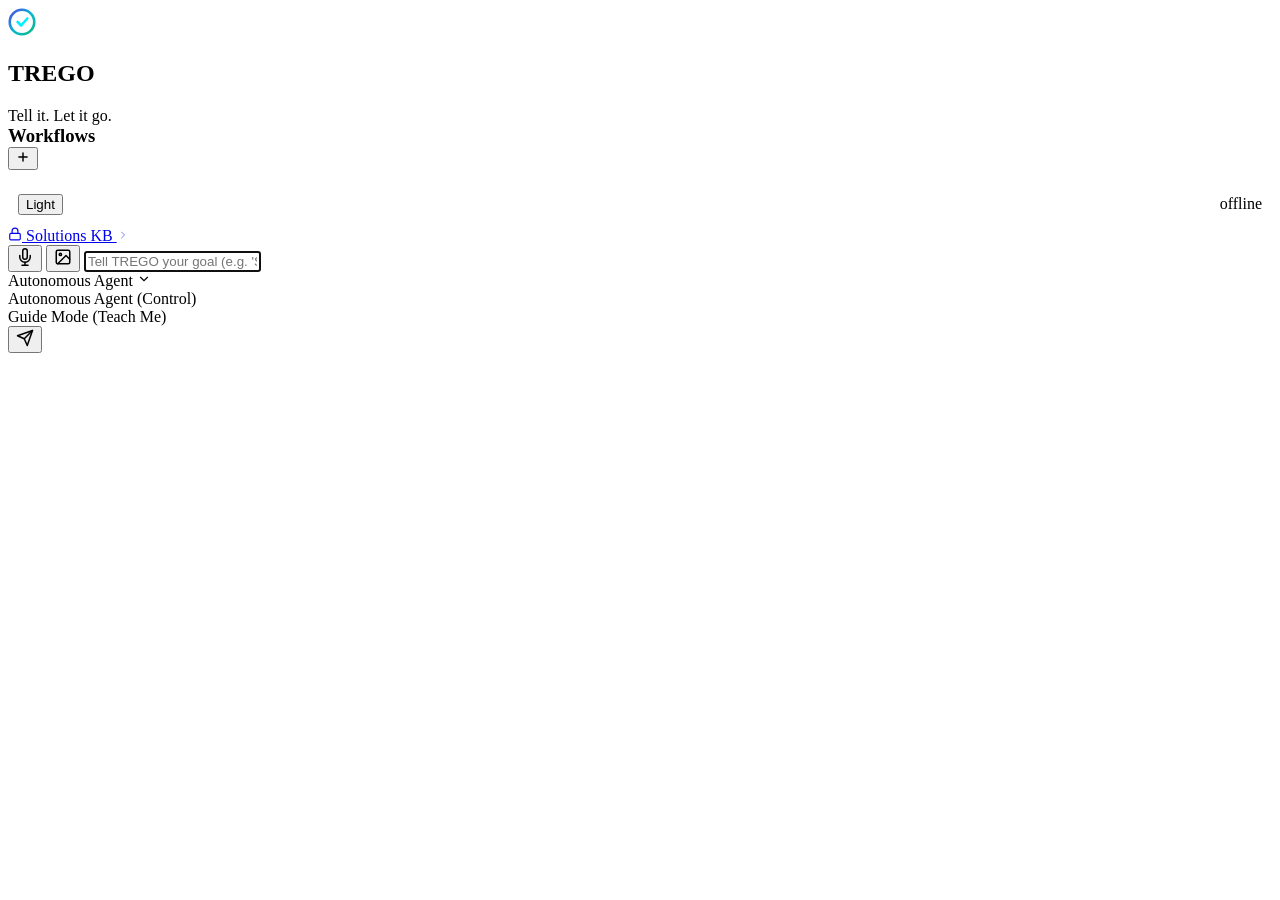
==== server/app/static/index.html @ 38eef7b9 "Initial commit: TREGO - Voice-first AI Computer Agent" ====
<!doctype html>
<html lang="en">
<head>
  <meta charset="utf-8" />
  <meta name="viewport" content="width=device-width, initial-scale=1" />
  <title>TREGO — Tell it. Let it go.</title>
  <link rel="preconnect" href="https://fonts.googleapis.com">
  <link rel="preconnect" href="https://fonts.gstatic.com" crossorigin>
  <link href="https://fonts.googleapis.com/css2?family=Outfit:wght@300;400;500;600;700;800&family=JetBrains+Mono:wght@400;500&display=swap" rel="stylesheet">
  <link rel="stylesheet" href="/static/style.css" />
  <script>if(localStorage.getItem('trego-theme')==='light')document.documentElement.classList.add('light');</script>
</head>
<body>
  <div class="app-container">
    <!-- Sidebar -->
    <aside class="sidebar">
      <div class="sidebar-header">
        <div class="logo">
          <div class="trego-logo-icon">
            <svg viewBox="0 0 32 32" width="28" height="28" fill="none" xmlns="http://www.w3.org/2000/svg">
              <circle cx="16" cy="16" r="14" stroke="url(#logoGrad)" stroke-width="3"/>
              <path d="M11 16L15 20L22 12" stroke="#00f0ff" stroke-width="3" stroke-linecap="round" stroke-linejoin="round"/>
              <defs>
                <linearGradient id="logoGrad" x1="2" y1="2" x2="30" y2="30" gradientUnits="userSpaceOnUse">
                  <stop stop-color="#4f46e5"/>
                  <stop offset="0.5" stop-color="#06b6d4"/>
                  <stop offset="1" stop-color="#10b981"/>
                </linearGradient>
              </defs>
            </svg>
          </div>
          <div class="trego-brand-text">
            <h1>TREGO</h1>
            <span class="trego-tagline">Tell it. Let it go.</span>
          </div>
        </div>
      </div>

      <!-- Goal Tracker Widget (Live State) -->
      <div class="goal-tracker-card" id="goal-tracker" style="display:none;">
        <div class="tracker-header">
          <span class="tracker-label">ACTIVE GOAL</span>
          <span class="tracker-status-badge" id="tracker-status-badge">INSPECTING</span>
        </div>
        <div class="tracker-goal-name" id="tracker-goal-name">C++ Environment Setup</div>
        <div class="tracker-progress-track">
          <div class="tracker-step" data-phase="understand"><span>1</span><label>Goal</label></div>
          <div class="tracker-step" data-phase="inspect"><span>2</span><label>Inspect</label></div>
          <div class="tracker-step" data-phase="plan"><span>3</span><label>Plan</label></div>
          <div class="tracker-step" data-phase="permission"><span>4</span><label>Ask</label></div>
          <div class="tracker-step" data-phase="act"><span>5</span><label>Act</label></div>
          <div class="tracker-step" data-phase="troubleshoot"><span>6</span><label>Fix</label></div>
          <div class="tracker-step" data-phase="verify"><span>7</span><label>Verify</label></div>
        </div>
      </div>

      <!-- Conversations -->
      <div class="conversations-section">
        <div class="conversations-header">
          <h3 class="section-label" style="margin:0;">Workflows</h3>
          <button class="btn-new-chat" id="btn-new-chat" title="New goal">
            <svg viewBox="0 0 24 24" width="14" height="14" fill="none" stroke="currentColor" stroke-width="2.5" stroke-linecap="round"><line x1="12" y1="5" x2="12" y2="19"/><line x1="5" y1="12" x2="19" y2="12"/></svg>
          </button>
        </div>
        <div class="conv-list" id="conv-list"></div>
      </div>

      <!-- IT / Admin Portal Link -->
      <div style="margin-top: auto; padding-top: 24px;">
        <div style="display:flex;align-items:center;justify-content:space-between;padding:0 10px 12px;">
          <button class="theme-toggle-main" id="mainThemeToggle" onclick="toggleMainTheme()" title="Switch theme">
            <div class="toggle-track-main"><div class="toggle-thumb-main"></div></div>
            <span id="mainThemeLabel">Light</span>
          </button>
          <span id="status" class="status disconnected">offline</span>
        </div>
        <a href="/it" class="it-portal-btn">
          <svg width="14" height="14" viewBox="0 0 24 24" fill="none" stroke="currentColor" stroke-width="2" stroke-linecap="round" stroke-linejoin="round"><rect x="3" y="11" width="18" height="11" rx="2" ry="2"/><path d="M7 11V7a5 5 0 0 1 10 0v4"/></svg>
          Solutions KB
          <svg width="12" height="12" viewBox="0 0 24 24" fill="none" stroke="currentColor" stroke-width="2" stroke-linecap="round" stroke-linejoin="round" style="margin-left:auto;opacity:0.5"><polyline points="9 18 15 12 9 6"/></svg>
        </a>
      </div>
    </aside>

    <!-- Main Workspace -->
    <main class="workspace">
      <div id="chat">
        <div class="typing-indicator" id="typing-indicator" style="display:none;">
          <span></span><span></span><span></span>
        </div>
      </div>
      
      <div class="input-area">
        <input type="file" id="img-input" accept="image/*" style="display:none;position:absolute;" />
        <form id="composer" autocomplete="off">
          <div id="img-preview-bar" class="img-preview-bar" style="display:none;">
            <div class="img-preview-wrap">
              <img id="img-preview-thumb" src="" alt="preview" />
              <button type="button" id="img-remove-btn" class="img-remove-btn" title="Remove image">
                <svg viewBox="0 0 24 24" width="12" height="12" fill="none" stroke="currentColor" stroke-width="2.5" stroke-linecap="round"><line x1="18" y1="6" x2="6" y2="18"/><line x1="6" y1="6" x2="18" y2="18"/></svg>
              </button>
            </div>
          </div>
          <div class="input-wrapper">
            <!-- Voice Input Mic Button (Web Speech API) -->
            <button type="button" class="btn-icon voice-btn" id="voice-btn" title="Voice Input (Click to speak)">
              <svg viewBox="0 0 24 24" width="18" height="18" fill="none" stroke="currentColor" stroke-width="2" stroke-linecap="round" stroke-linejoin="round"><path d="M12 1a3 3 0 0 0-3 3v8a3 3 0 0 0 6 0V4a3 3 0 0 0-3-3z"></path><path d="M19 10v2a7 7 0 0 1-14 0v-2"></path><line x1="12" y1="19" x2="12" y2="23"></line><line x1="8" y1="23" x2="16" y2="23"></line></svg>
            </button>
            <button type="button" class="btn-icon img-btn" id="img-btn" title="Attach screenshot / image">
              <svg viewBox="0 0 24 24" width="18" height="18" fill="none" stroke="currentColor" stroke-width="2" stroke-linecap="round" stroke-linejoin="round"><rect x="3" y="3" width="18" height="18" rx="2"/><circle cx="8.5" cy="8.5" r="1.5"/><polyline points="21 15 16 10 5 21"/></svg>
            </button>
            <input
              id="input"
              type="text"
              placeholder="Tell TREGO your goal (e.g. 'Set up C++ development', 'Get Flutter running')..."
              autofocus
            />
            <div class="model-selector" id="model-selector">
              <span id="model-selected">Autonomous Agent</span>
              <svg viewBox="0 0 24 24" width="14" height="14" fill="none" stroke="currentColor" stroke-width="2" stroke-linecap="round"><polyline points="6 9 12 15 18 9"></polyline></svg>
              <div class="model-dropdown" id="model-dropdown">
                <div class="model-option active" data-value="control">Autonomous Agent (Control)</div>
                <div class="model-option" data-value="guide">Guide Mode (Teach Me)</div>
              </div>
            </div>
            <button type="submit" class="btn-send" id="btn-send" title="Send goal">
              <svg viewBox="0 0 24 24" width="18" height="18" fill="none" stroke="currentColor" stroke-width="2" stroke-linecap="round" stroke-linejoin="round"><line x1="22" y1="2" x2="11" y2="13"></line><polygon points="22 2 15 22 11 13 2 9 22 2"></polygon></svg>
            </button>
            <button type="button" class="btn-stop" id="btn-stop" title="Stop agent" style="display:none;">
              <svg viewBox="0 0 24 24" width="14" height="14" fill="currentColor"><rect x="6" y="6" width="12" height="12" rx="2"/></svg>
            </button>
          </div>
        </form>
      </div>
    </main>
  </div>

  <!-- Voice Audio Player (ElevenLabs playback) -->
  <audio id="elevenlabs-audio" style="display:none;"></audio>

  <!-- Enhanced Permission Modal (What, Why, Impact) -->
  <div id="permission-overlay" style="display:none;position:fixed;inset:0;background:rgba(0,0,0,.75);backdrop-filter:blur(8px);align-items:center;justify-content:center;z-index:9999;">
    <div style="background:#131b2e;border:1px solid #2a3b5c;border-radius:16px;padding:32px 28px;text-align:left;max-width:480px;width:90%;box-shadow:0 20px 60px rgba(0,0,0,.7);">
      <div style="display:flex;align-items:center;gap:12px;margin-bottom:16px;">
        <div style="background:rgba(239,68,68,0.15);color:#ef4444;border-radius:10px;padding:8px 12px;font-weight:700;font-size:0.85rem;letter-spacing:0.5px;">PERMISSION REQUIRED</div>
        <span id="perm-risk-badge" style="font-size:0.75rem;color:#f59e0b;background:rgba(245,158,11,0.12);padding:4px 8px;border-radius:6px;">HIGH RISK</span>
      </div>
      <h3 style="margin:0 0 14px;font-size:1.2rem;color:#fff;font-weight:600;" id="perm-title">Execute System Action?</h3>
      <div style="background:#0b1120;border-radius:10px;padding:14px;margin-bottom:16px;font-family:'JetBrains Mono',monospace;font-size:0.85rem;color:#38bdf8;word-break:break-all;" id="perm-command">winget install ...</div>
      <div style="display:flex;flex-direction:column;gap:8px;margin-bottom:24px;font-size:0.88rem;color:#94a3b8;">
        <div><strong style="color:#e2e8f0;">What will happen:</strong> <span id="perm-what">Installs software</span></div>
        <div><strong style="color:#e2e8f0;">Why required:</strong> <span id="perm-why">Needed for C++ compilation</span></div>
        <div><strong style="color:#e2e8f0;">Impact:</strong> <span id="perm-impact">Modifies system PATH</span></div>
      </div>
      <div style="display:flex;gap:12px;justify-content:flex-end;">
        <button id="btn-deny-kb" style="padding:10px 20px;border-radius:8px;background:transparent;color:#ef4444;border:1px solid rgba(239,68,68,0.5);cursor:pointer;font-size:0.92rem;font-family:inherit;font-weight:500;">Deny &amp; Stop</button>
        <button id="btn-allow-kb" style="padding:10px 24px;border-radius:8px;background:linear-gradient(135deg, #4f46e5, #06b6d4);color:#fff;border:none;cursor:pointer;font-size:0.92rem;font-family:inherit;font-weight:600;">Allow Action</button>
      </div>
    </div>
  </div>

  <script src="/static/app.js"></script>
  <script>
    function toggleMainTheme() {
      const html = document.documentElement;
      const label = document.getElementById('mainThemeLabel');
      if (html.classList.contains('light')) {
        html.classList.remove('light');
        label.textContent = 'Dark';
        localStorage.setItem('trego-theme', 'dark');
      } else {
        html.classList.add('light');
        label.textContent = 'Light';
        localStorage.setItem('trego-theme', 'light');
      }
    }
  </script>
</body>
</html>
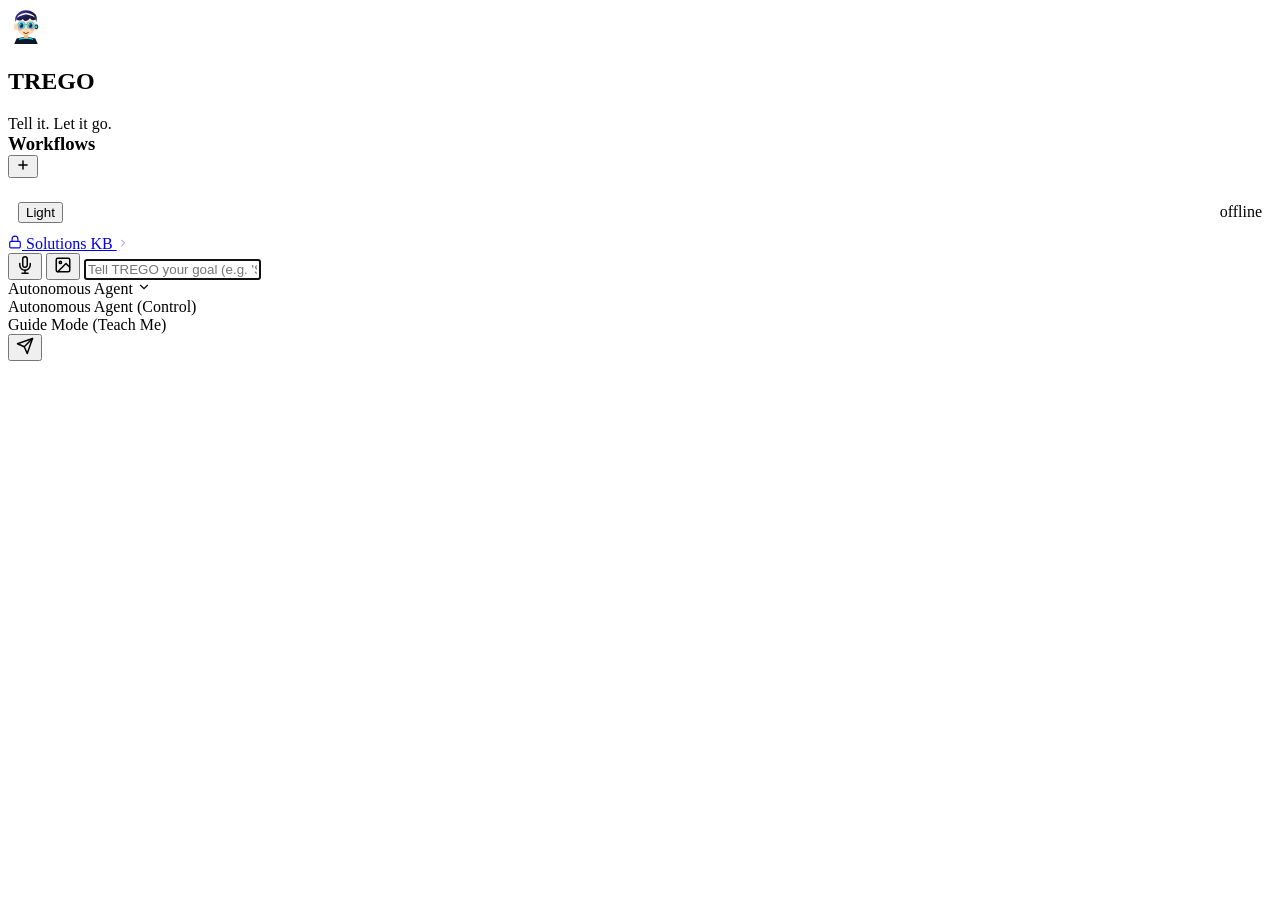
==== commit 865c2215: "trego" ====
--- a/server/app/static/index.html
+++ b/server/app/static/index.html
@@ -17,16 +17,41 @@
       <div class="sidebar-header">
         <div class="logo">
           <div class="trego-logo-icon">
-            <svg viewBox="0 0 32 32" width="28" height="28" fill="none" xmlns="http://www.w3.org/2000/svg">
-              <circle cx="16" cy="16" r="14" stroke="url(#logoGrad)" stroke-width="3"/>
-              <path d="M11 16L15 20L22 12" stroke="#00f0ff" stroke-width="3" stroke-linecap="round" stroke-linejoin="round"/>
+            <svg viewBox="0 0 42 46" width="36" height="36" xmlns="http://www.w3.org/2000/svg">
               <defs>
-                <linearGradient id="logoGrad" x1="2" y1="2" x2="30" y2="30" gradientUnits="userSpaceOnUse">
-                  <stop stop-color="#4f46e5"/>
-                  <stop offset="0.5" stop-color="#06b6d4"/>
-                  <stop offset="1" stop-color="#10b981"/>
+                <linearGradient id="logoSkin" x1="0%" y1="0%" x2="0%" y2="100%">
+                  <stop offset="0%" stop-color="#ffedd5"/>
+                  <stop offset="100%" stop-color="#fed7aa"/>
+                </linearGradient>
+                <linearGradient id="logoHair" x1="0%" y1="0%" x2="100%" y2="100%">
+                  <stop offset="0%" stop-color="#4338ca"/>
+                  <stop offset="45%" stop-color="#1e1b4b"/>
+                  <stop offset="100%" stop-color="#0f172a"/>
                 </linearGradient>
               </defs>
+              <path d="M 9 39 Q 21 35 33 39 L 36 46 L 6 46 Z" fill="#0f172a"/>
+              <path d="M 12 40 Q 21 37 30 40" stroke="#00f0ff" stroke-width="1.5" fill="none"/>
+              <rect x="18" y="32" width="6" height="7" rx="3" fill="#fdba74"/>
+              <ellipse cx="9" cy="24" rx="3.5" ry="4.5" fill="#fed7aa"/>
+              <ellipse cx="33" cy="24" rx="3.5" ry="4.5" fill="#fed7aa"/>
+              <circle cx="34" cy="24" r="2.8" fill="#0f172a"/>
+              <circle cx="34" cy="24" r="1.5" fill="#00f0ff"/>
+              <rect x="10" y="12" width="22" height="23" rx="10" fill="url(#logoSkin)"/>
+              <circle cx="13" cy="27" r="2.2" fill="#f43f5e" opacity="0.3"/>
+              <circle cx="29" cy="27" r="2.2" fill="#f43f5e" opacity="0.3"/>
+              <path d="M 8 18 Q 8 7 21 6 Q 34 7 34 18 Q 36 12 33 8 Q 28 3 21 3 Q 13 3 9 9 Q 6 13 8 18 Z" fill="url(#logoHair)"/>
+              <path d="M 8 14 Q 13 18 17 14 Q 21 20 26 13 Q 30 18 34 14 Q 32 10 21 8 Q 11 10 8 14 Z" fill="url(#logoHair)"/>
+              <rect x="11" y="18" width="8.5" height="8" rx="2.5" fill="rgba(6,182,212,0.15)" stroke="#06b6d4" stroke-width="0.9"/>
+              <rect x="22.5" y="18" width="8.5" height="8" rx="2.5" fill="rgba(6,182,212,0.15)" stroke="#06b6d4" stroke-width="0.9"/>
+              <line x1="19.5" y1="21" x2="22.5" y2="21" stroke="#06b6d4" stroke-width="0.9"/>
+              <ellipse cx="15.2" cy="22.5" rx="2.8" ry="3.5" fill="#0284c7"/>
+              <ellipse cx="15.2" cy="22.5" rx="1.8" ry="2.3" fill="#0f172a"/>
+              <circle cx="14.3" cy="21.5" r="0.8" fill="#ffffff"/>
+              <ellipse cx="26.8" cy="22.5" rx="2.8" ry="3.5" fill="#0284c7"/>
+              <ellipse cx="26.8" cy="22.5" rx="1.8" ry="2.3" fill="#0f172a"/>
+              <circle cx="25.9" cy="21.5" r="0.8" fill="#ffffff"/>
+              <circle cx="21" cy="27" r="0.6" fill="#fb923c"/>
+              <path d="M 18 31 Q 21 34 24 31" stroke="#7c2d12" stroke-width="1.3" stroke-linecap="round" fill="none"/>
             </svg>
           </div>
           <div class="trego-brand-text">
